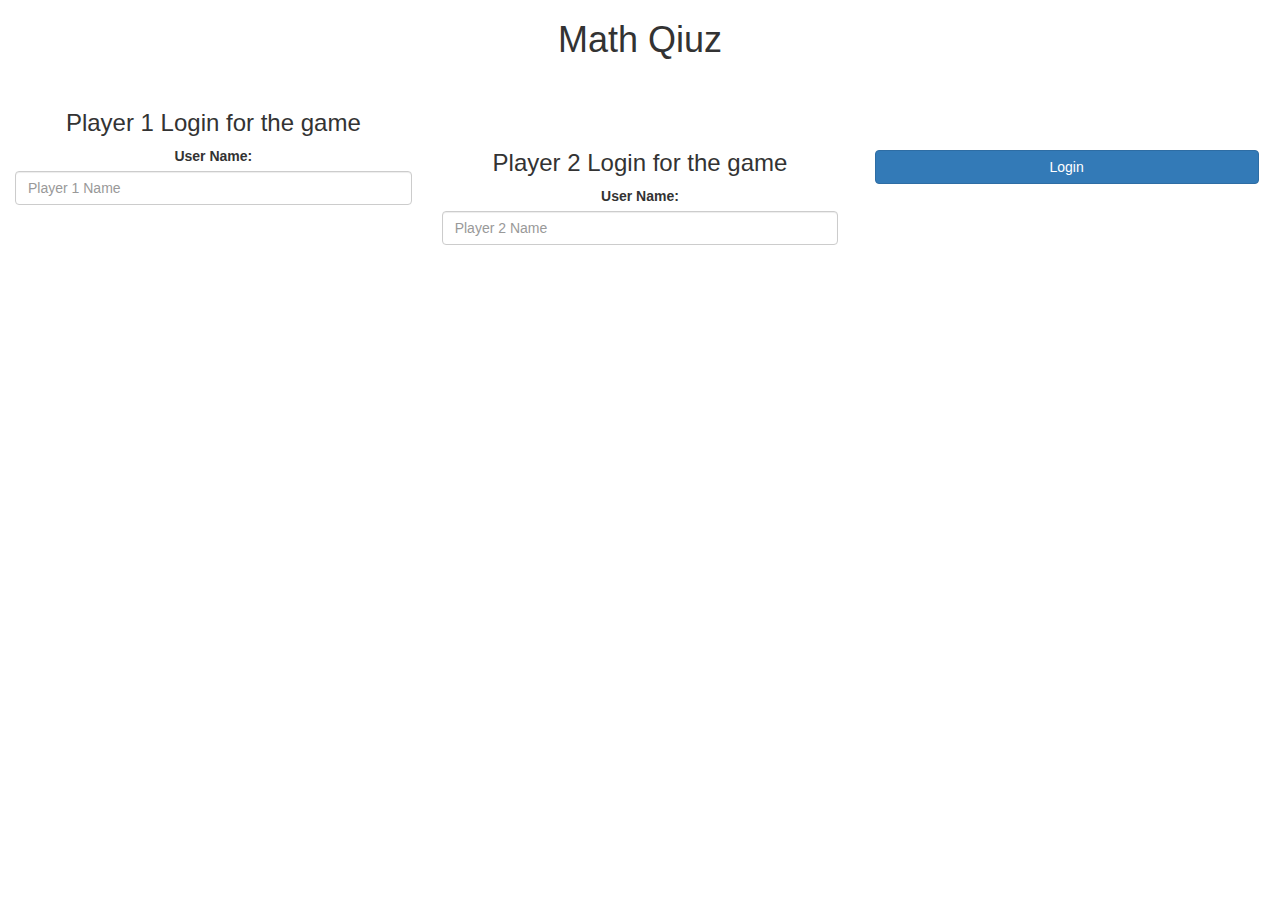
==== index.html @ 27881403 "Add files via upload" ====
<!DOCTYPE html>
<HTML>
    <head>
        <meta name="viewport" content="width=device-width, initial-scale=1">
<link rel="stylesheet" href="https://maxcdn.bootstrapcdn.com/bootstrap/3.4.0/css/bootstrap.min.css">
<script src="https://ajax.googleapis.com/ajax/libs/jquery/3.4.1/jquery.min.js"></script>
<script src="https://maxcdn.bootstrapcdn.com/bootstrap/3.4.0/js/bootstrap.min.js"></script>

<link rel="stylesheet" type="text/css" href="game.css">
        <title>Math Quiz</title>
    </head>

    <body class="body">
        <center>
            <h1>Math Qiuz</h1>
            <br/>
		<div class="col-lg-4 col-sm-8 col-xs-11 login_div1">
			<h3>Player 1 Login for the game</h3>
			<label>User Name:</label>
			<input type="text" id="player1_name_input" class="form-control" placeholder="Player 1 Name">
			<br/>
		</div>
		<br/>
		<br/>
		<div class="col-lg-4 col-sm-8 col-xs-11 login_div2">
			<h3>Player 2 Login for the game</h3>
			<label>User Name:</label>
			<input type="text" id="player2_name_input" class="form-control" placeholder="Player 2 Name">
			<br/>
		</div>
		<br/>
		<button class="btn btn-primary" style="width:30%" onclick="adduser()">Login</button>
        </center>
    </body>
</HTML>
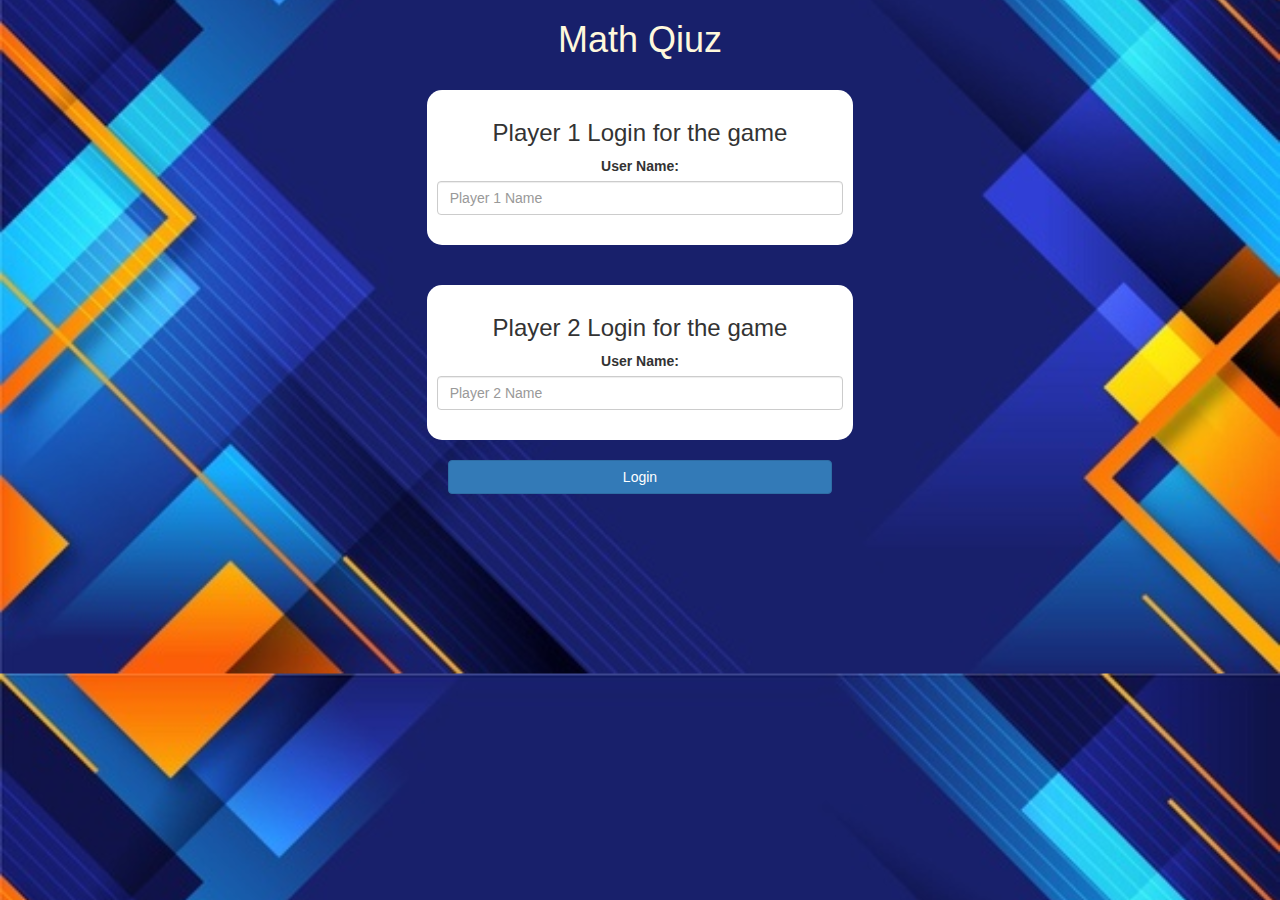
==== commit eb4b8388: "Add files via upload" ====
--- a/index.html
+++ b/index.html
@@ -6,13 +6,13 @@
 <script src="https://ajax.googleapis.com/ajax/libs/jquery/3.4.1/jquery.min.js"></script>
 <script src="https://maxcdn.bootstrapcdn.com/bootstrap/3.4.0/js/bootstrap.min.js"></script>
 
-<link rel="stylesheet" type="text/css" href="game.css">
+<link rel="stylesheet" type="text/css" href="style.css">
         <title>Math Quiz</title>
     </head>
 
-    <body class="body">
+    <body>
         <center>
-            <h1>Math Qiuz</h1>
+            <h1 id="title">Math Qiuz</h1>
             <br/>
 		<div class="col-lg-4 col-sm-8 col-xs-11 login_div1">
 			<h3>Player 1 Login for the game</h3>
--- a/style.css
+++ b/style.css
@@ -0,0 +1,19 @@
+body
+{
+	background-image:url("background.jpg");
+    background-position: center;
+    background-size: cover;
+}
+
+	.login_div1 , .login_div2
+	{
+		background: white;
+		padding: 10px;
+		float: none;
+		border-radius: 15px;
+	}
+	#title
+	{
+		color:cornsilk;
+	}
+
